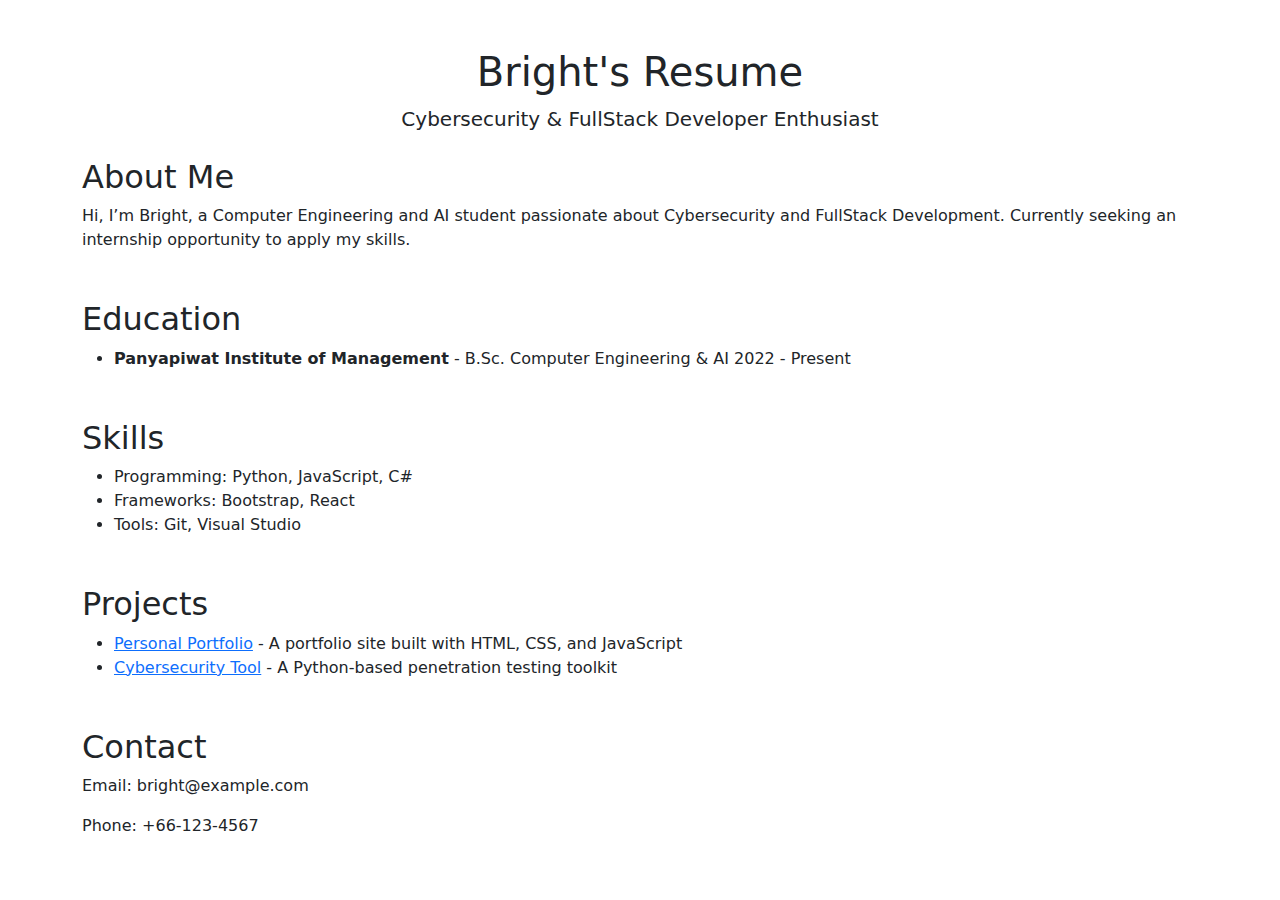
==== index.html @ 63fcfe47 "Add files via upload" ====
<!DOCTYPE html>
<html lang="en">
<head>
  <meta charset="UTF-8">
  <meta name="viewport" content="width=device-width, initial-scale=1.0">
  <title>Bright's Resume</title>
  <link rel="stylesheet" href="https://cdn.jsdelivr.net/npm/bootstrap@5.3.1/dist/css/bootstrap.min.css">
  <link rel="stylesheet" href="styles.css">
</head>
<body>
  <div class="container my-5">
    <header class="text-center mb-4">
      <h1>Bright's Resume</h1>
      <p class="lead">Cybersecurity & FullStack Developer Enthusiast</p>
    </header>

    <section id="about" class="mb-5">
      <h2>About Me</h2>
      <p>Hi, I’m Bright, a Computer Engineering and AI student passionate about Cybersecurity and FullStack Development. Currently seeking an internship opportunity to apply my skills.</p>
    </section>

    <section id="education" class="mb-5">
      <h2>Education</h2>
      <ul>
        <li>
          <strong>Panyapiwat Institute of Management</strong> - B.Sc. Computer Engineering & AI  
          <span>2022 - Present</span>
        </li>
      </ul>
    </section>

    <section id="skills" class="mb-5">
      <h2>Skills</h2>
      <ul>
        <li>Programming: Python, JavaScript, C#</li>
        <li>Frameworks: Bootstrap, React</li>
        <li>Tools: Git, Visual Studio</li>
      </ul>
    </section>

    <section id="projects" class="mb-5">
      <h2>Projects</h2>
      <ul>
        <li><a href="https://github.com/bright/sample-project">Personal Portfolio</a> - A portfolio site built with HTML, CSS, and JavaScript</li>
        <li><a href="https://github.com/bright/cyber-tool">Cybersecurity Tool</a> - A Python-based penetration testing toolkit</li>
      </ul>
    </section>

    <section id="contact" class="mb-5">
      <h2>Contact</h2>
      <p>Email: bright@example.com</p>
      <p>Phone: +66-123-4567</p>
    </section>
  </div>
  <script src="script.js"></script>
</body>
</html>
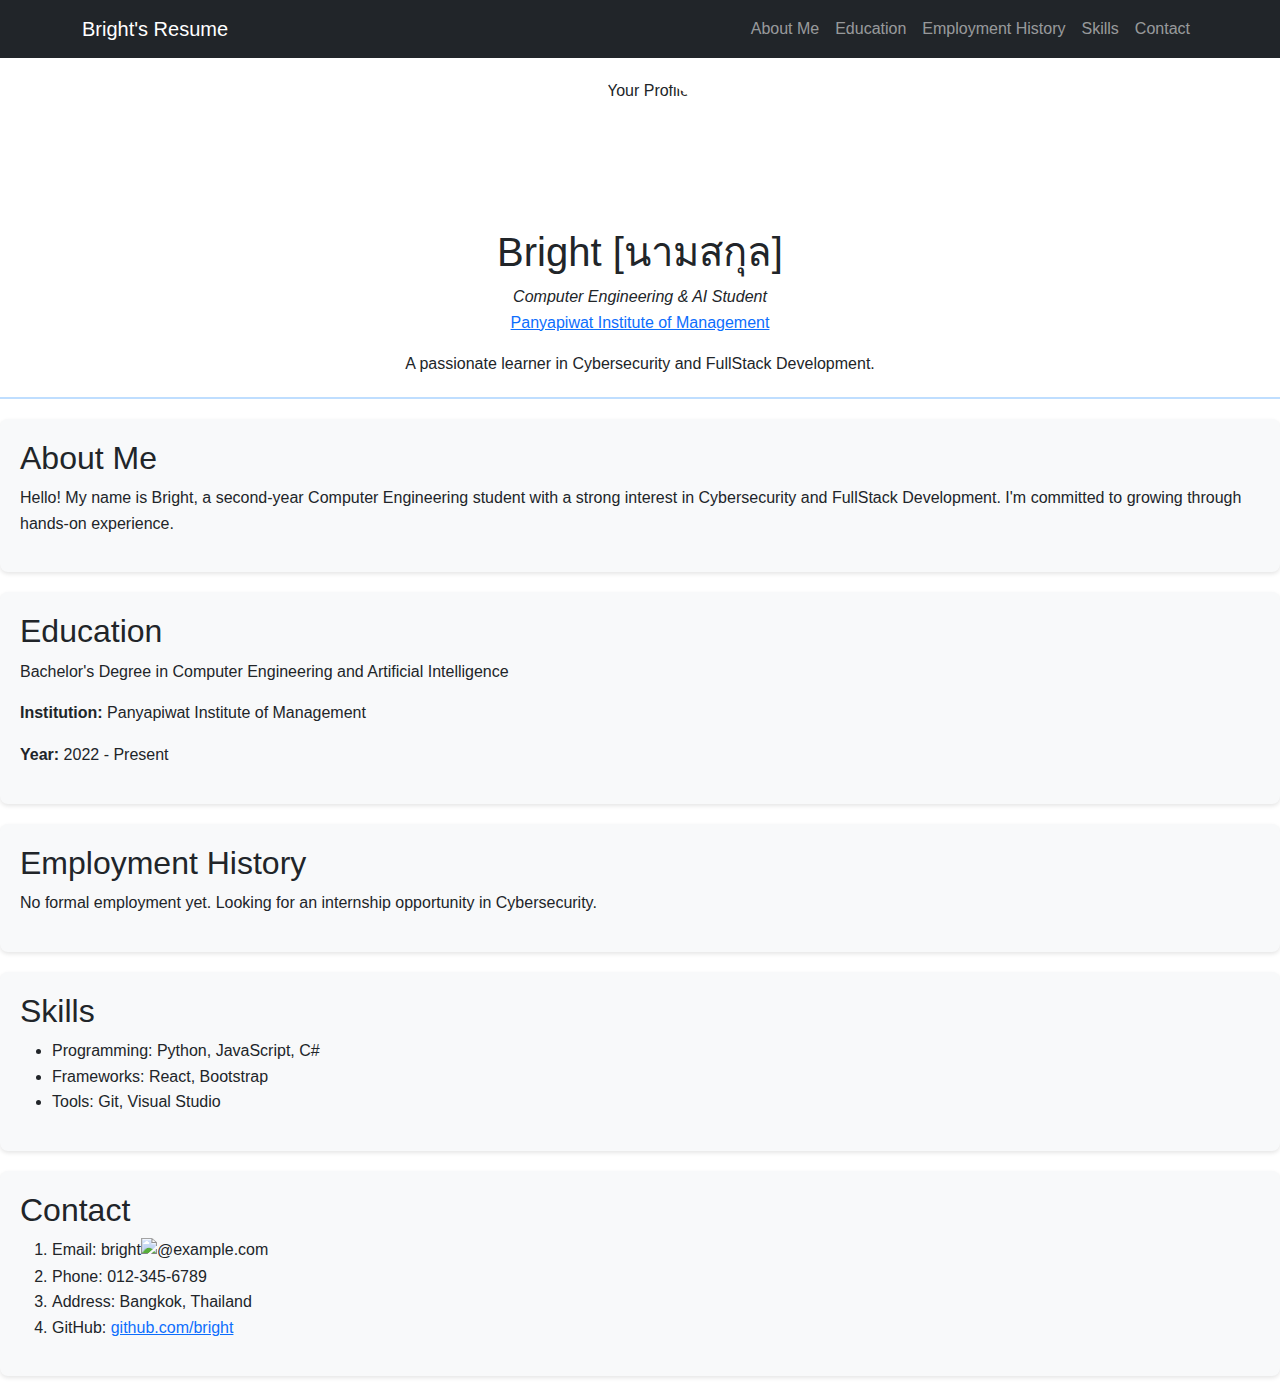
==== commit 5dfde5c5: "Add files via upload" ====
--- a/index.html
+++ b/index.html
@@ -5,53 +5,118 @@
   <meta name="viewport" content="width=device-width, initial-scale=1.0">
   <title>Bright's Resume</title>
   <link rel="stylesheet" href="https://cdn.jsdelivr.net/npm/bootstrap@5.3.1/dist/css/bootstrap.min.css">
-  <link rel="stylesheet" href="styles.css">
+  <style>
+    body {
+      font-family: Arial, sans-serif;
+      line-height: 1.6;
+    }
+
+    .profile-img {
+      display: block;
+      margin: 0 auto;
+      width: 150px;
+      height: 150px;
+      border-radius: 50%;
+      object-fit: cover;
+    }
+
+    header {
+      text-align: center;
+      margin-top: 20px;
+    }
+
+    section {
+      margin: 20px auto;
+      padding: 20px;
+      background-color: #f8f9fa;
+      border-radius: 8px;
+      box-shadow: 0 2px 4px rgba(0, 0, 0, 0.1);
+    }
+
+    .divider {
+      border: none;
+      border-top: 2px solid #007bff;
+      margin: 20px 0;
+    }
+
+    .contact img {
+      width: 16px;
+      vertical-align: middle;
+    }
+  </style>
 </head>
 <body>
-  <div class="container my-5">
-    <header class="text-center mb-4">
-      <h1>Bright's Resume</h1>
-      <p class="lead">Cybersecurity & FullStack Developer Enthusiast</p>
-    </header>
+  <!-- Navbar -->
+  <nav class="navbar navbar-expand-lg navbar-dark bg-dark">
+    <div class="container">
+      <a class="navbar-brand" href="#">Bright's Resume</a>
+      <button class="navbar-toggler" type="button" data-bs-toggle="collapse" data-bs-target="#navbarNav">
+        <span class="navbar-toggler-icon"></span>
+      </button>
+      <div class="collapse navbar-collapse" id="navbarNav">
+        <ul class="navbar-nav ms-auto">
+          <li class="nav-item"><a class="nav-link" href="#about">About Me</a></li>
+          <li class="nav-item"><a class="nav-link" href="#education">Education</a></li>
+          <li class="nav-item"><a class="nav-link" href="#employment">Employment History</a></li>
+          <li class="nav-item"><a class="nav-link" href="#skills">Skills</a></li>
+          <li class="nav-item"><a class="nav-link" href="#contact">Contact</a></li>
+        </ul>
+      </div>
+    </div>
+  </nav>
 
-    <section id="about" class="mb-5">
-      <h2>About Me</h2>
-      <p>Hi, I’m Bright, a Computer Engineering and AI student passionate about Cybersecurity and FullStack Development. Currently seeking an internship opportunity to apply my skills.</p>
-    </section>
+  <!-- Header -->
+  <header>
+    <img src="your-photo.jpg" alt="Your Profile" class="profile-img">
+    <h1>Bright [นามสกุล]</h1>
+    <em>Computer Engineering & AI Student</em>
+    <p><a href="http://pim.ac.th" target="_blank">Panyapiwat Institute of Management</a></p>
+    <p>A passionate learner in Cybersecurity and FullStack Development.</p>
+  </header>
 
-    <section id="education" class="mb-5">
-      <h2>Education</h2>
-      <ul>
-        <li>
-          <strong>Panyapiwat Institute of Management</strong> - B.Sc. Computer Engineering & AI  
-          <span>2022 - Present</span>
-        </li>
-      </ul>
-    </section>
+  <hr class="divider">
 
-    <section id="skills" class="mb-5">
-      <h2>Skills</h2>
-      <ul>
-        <li>Programming: Python, JavaScript, C#</li>
-        <li>Frameworks: Bootstrap, React</li>
-        <li>Tools: Git, Visual Studio</li>
-      </ul>
-    </section>
+  <!-- About Section -->
+  <section id="about">
+    <h2>About Me</h2>
+    <p>Hello! My name is Bright, a second-year Computer Engineering student with a strong interest in Cybersecurity and FullStack Development. I'm committed to growing through hands-on experience.</p>
+  </section>
 
-    <section id="projects" class="mb-5">
-      <h2>Projects</h2>
-      <ul>
-        <li><a href="https://github.com/bright/sample-project">Personal Portfolio</a> - A portfolio site built with HTML, CSS, and JavaScript</li>
-        <li><a href="https://github.com/bright/cyber-tool">Cybersecurity Tool</a> - A Python-based penetration testing toolkit</li>
-      </ul>
-    </section>
+  <!-- Education Section -->
+  <section id="education">
+    <h2>Education</h2>
+    <p>Bachelor's Degree in Computer Engineering and Artificial Intelligence</p>
+    <p><strong>Institution:</strong> Panyapiwat Institute of Management</p>
+    <p><strong>Year:</strong> 2022 - Present</p>
+  </section>
 
-    <section id="contact" class="mb-5">
-      <h2>Contact</h2>
-      <p>Email: bright@example.com</p>
-      <p>Phone: +66-123-4567</p>
-    </section>
-  </div>
-  <script src="script.js"></script>
+  <!-- Employment History Section -->
+  <section id="employment">
+    <h2>Employment History</h2>
+    <p>No formal employment yet. Looking for an internship opportunity in Cybersecurity.</p>
+  </section>
+
+  <!-- Skills Section -->
+  <section id="skills">
+    <h2>Skills</h2>
+    <ul>
+      <li>Programming: Python, JavaScript, C#</li>
+      <li>Frameworks: React, Bootstrap</li>
+      <li>Tools: Git, Visual Studio</li>
+    </ul>
+  </section>
+
+  <!-- Contact Section -->
+  <section id="contact">
+    <h2>Contact</h2>
+    <ol class="contact">
+      <li>Email: bright<img src="at-symbol.png" alt="@">example.com</li>
+      <li>Phone: 012-345-6789</li>
+      <li>Address: Bangkok, Thailand</li>
+      <li>GitHub: <a href="https://github.com/bright" target="_blank">github.com/bright</a></li>
+    </ol>
+  </section>
+
+  <script src="https://cdn.jsdelivr.net/npm/bootstrap@5.3.1/dist/js/bootstrap.bundle.min.js"></script>
 </body>
 </html>
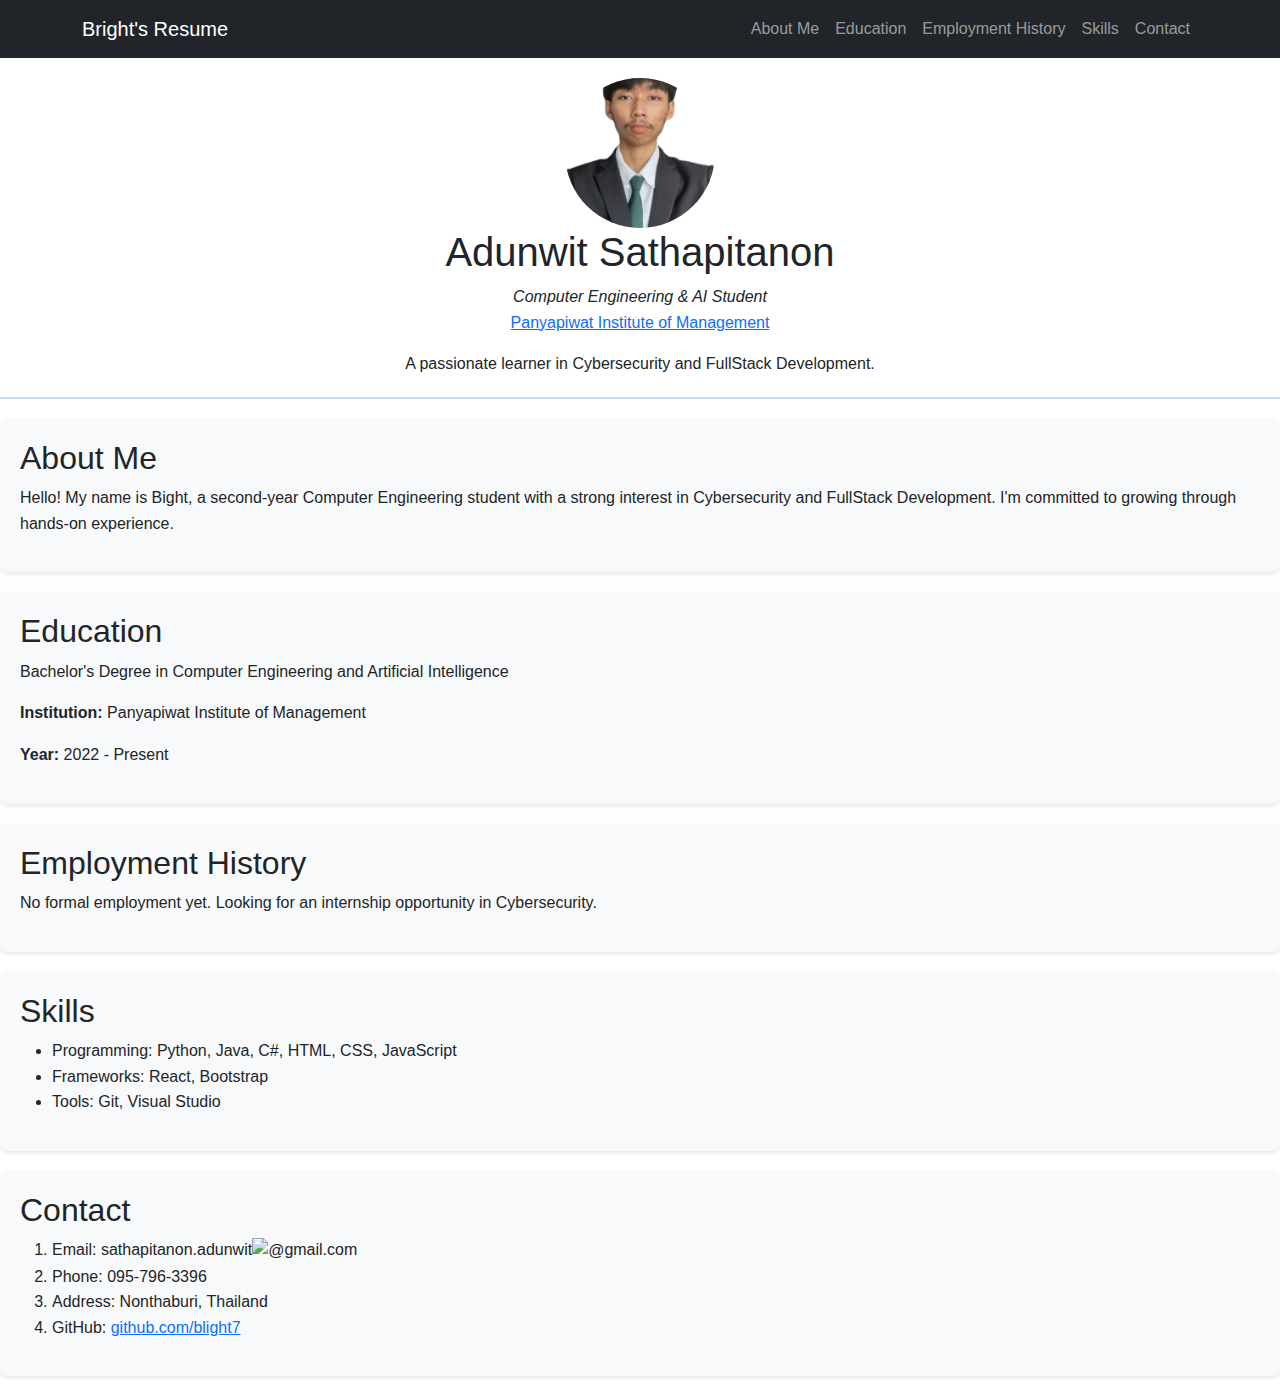
==== commit 4c4dc7fa: "Add files via upload" ====
--- a/index.html
+++ b/index.html
@@ -67,8 +67,8 @@
 
   <!-- Header -->
   <header>
-    <img src="your-photo.jpg" alt="Your Profile" class="profile-img">
-    <h1>Bright [นามสกุล]</h1>
+    <img src="รูปฉัน.png" alt="Your Profile" class="profile-img">
+    <h1>Adunwit Sathapitanon</h1>
     <em>Computer Engineering & AI Student</em>
     <p><a href="http://pim.ac.th" target="_blank">Panyapiwat Institute of Management</a></p>
     <p>A passionate learner in Cybersecurity and FullStack Development.</p>
@@ -79,7 +79,7 @@
   <!-- About Section -->
   <section id="about">
     <h2>About Me</h2>
-    <p>Hello! My name is Bright, a second-year Computer Engineering student with a strong interest in Cybersecurity and FullStack Development. I'm committed to growing through hands-on experience.</p>
+    <p>Hello! My name is Bight, a second-year Computer Engineering student with a strong interest in Cybersecurity and FullStack Development. I'm committed to growing through hands-on experience.</p>
   </section>
 
   <!-- Education Section -->
@@ -100,7 +100,7 @@
   <section id="skills">
     <h2>Skills</h2>
     <ul>
-      <li>Programming: Python, JavaScript, C#</li>
+      <li>Programming: Python, Java, C#, HTML, CSS, JavaScript</li>
       <li>Frameworks: React, Bootstrap</li>
       <li>Tools: Git, Visual Studio</li>
     </ul>
@@ -110,10 +110,10 @@
   <section id="contact">
     <h2>Contact</h2>
     <ol class="contact">
-      <li>Email: bright<img src="at-symbol.png" alt="@">example.com</li>
-      <li>Phone: 012-345-6789</li>
-      <li>Address: Bangkok, Thailand</li>
-      <li>GitHub: <a href="https://github.com/bright" target="_blank">github.com/bright</a></li>
+      <li>Email: sathapitanon.adunwit<img src="at-symbol.png" alt="@">gmail.com</li>
+      <li>Phone: 095-796-3396</li>
+      <li>Address: Nonthaburi, Thailand</li>
+      <li>GitHub: <a href="https://github.com/blight7" target="_blank">github.com/blight7</a></li>
     </ol>
   </section>
 
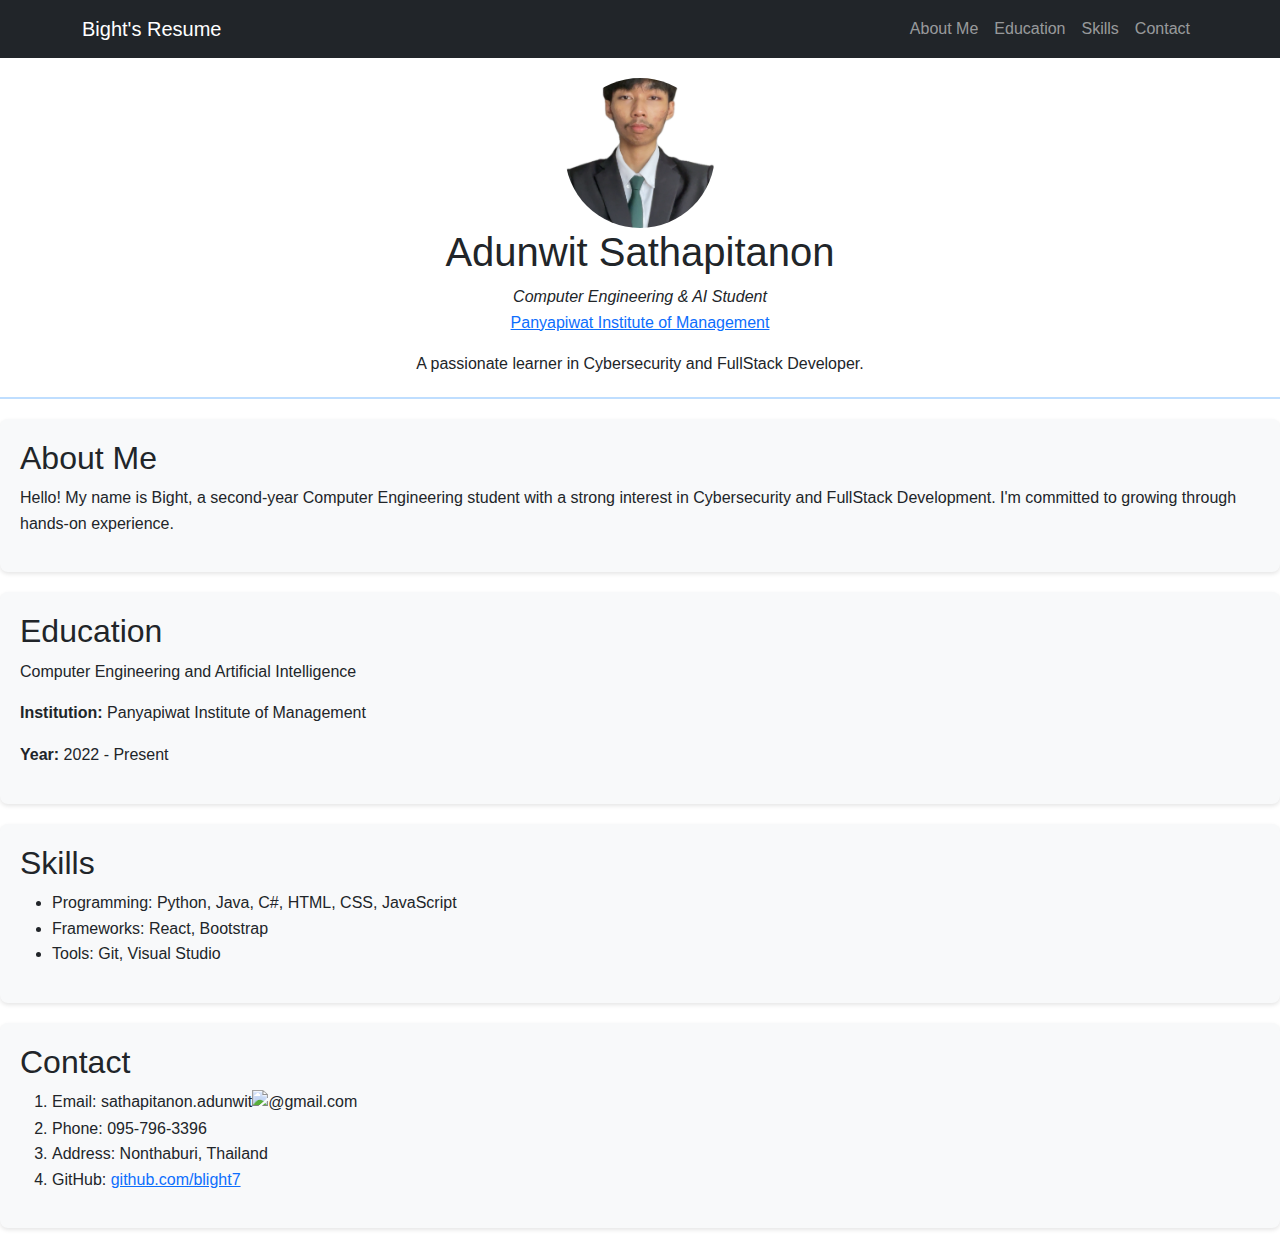
==== commit 29458a7e: "Add files via upload" ====
--- a/index.html
+++ b/index.html
@@ -3,7 +3,7 @@
 <head>
   <meta charset="UTF-8">
   <meta name="viewport" content="width=device-width, initial-scale=1.0">
-  <title>Bright's Resume</title>
+  <title>Bight's Resume</title>
   <link rel="stylesheet" href="https://cdn.jsdelivr.net/npm/bootstrap@5.3.1/dist/css/bootstrap.min.css">
   <style>
     body {
@@ -49,7 +49,7 @@
   <!-- Navbar -->
   <nav class="navbar navbar-expand-lg navbar-dark bg-dark">
     <div class="container">
-      <a class="navbar-brand" href="#">Bright's Resume</a>
+      <a class="navbar-brand" href="#">Bight's Resume</a>
       <button class="navbar-toggler" type="button" data-bs-toggle="collapse" data-bs-target="#navbarNav">
         <span class="navbar-toggler-icon"></span>
       </button>
@@ -57,7 +57,6 @@
         <ul class="navbar-nav ms-auto">
           <li class="nav-item"><a class="nav-link" href="#about">About Me</a></li>
           <li class="nav-item"><a class="nav-link" href="#education">Education</a></li>
-          <li class="nav-item"><a class="nav-link" href="#employment">Employment History</a></li>
           <li class="nav-item"><a class="nav-link" href="#skills">Skills</a></li>
           <li class="nav-item"><a class="nav-link" href="#contact">Contact</a></li>
         </ul>
@@ -71,7 +70,7 @@
     <h1>Adunwit Sathapitanon</h1>
     <em>Computer Engineering & AI Student</em>
     <p><a href="http://pim.ac.th" target="_blank">Panyapiwat Institute of Management</a></p>
-    <p>A passionate learner in Cybersecurity and FullStack Development.</p>
+    <p>A passionate learner in Cybersecurity and FullStack Developer.</p>
   </header>
 
   <hr class="divider">
@@ -85,15 +84,9 @@
   <!-- Education Section -->
   <section id="education">
     <h2>Education</h2>
-    <p>Bachelor's Degree in Computer Engineering and Artificial Intelligence</p>
+    <p>Computer Engineering and Artificial Intelligence</p>
     <p><strong>Institution:</strong> Panyapiwat Institute of Management</p>
     <p><strong>Year:</strong> 2022 - Present</p>
-  </section>
-
-  <!-- Employment History Section -->
-  <section id="employment">
-    <h2>Employment History</h2>
-    <p>No formal employment yet. Looking for an internship opportunity in Cybersecurity.</p>
   </section>
 
   <!-- Skills Section -->
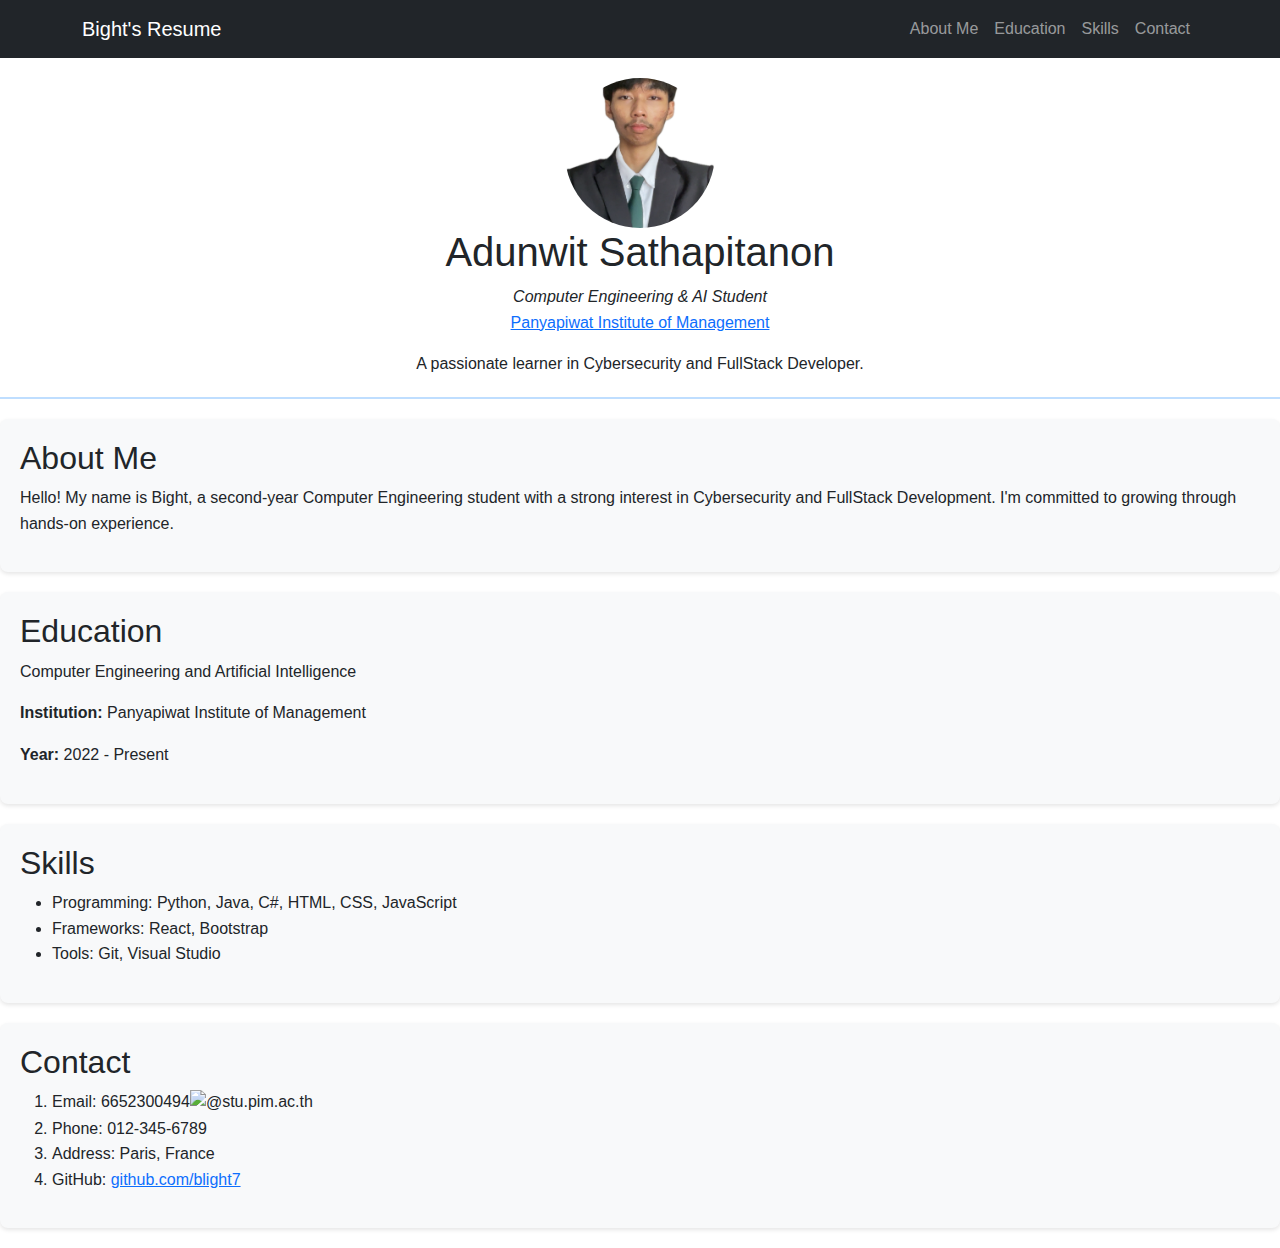
==== commit 136b797b: "Add files via upload" ====
--- a/index.html
+++ b/index.html
@@ -103,9 +103,9 @@
   <section id="contact">
     <h2>Contact</h2>
     <ol class="contact">
-      <li>Email: sathapitanon.adunwit<img src="at-symbol.png" alt="@">gmail.com</li>
-      <li>Phone: 095-796-3396</li>
-      <li>Address: Nonthaburi, Thailand</li>
+      <li>Email: 6652300494<img src="at-symbol.png" alt="@">stu.pim.ac.th</li>
+      <li>Phone: 012-345-6789</li>
+      <li>Address: Paris, France</li>
       <li>GitHub: <a href="https://github.com/blight7" target="_blank">github.com/blight7</a></li>
     </ol>
   </section>
